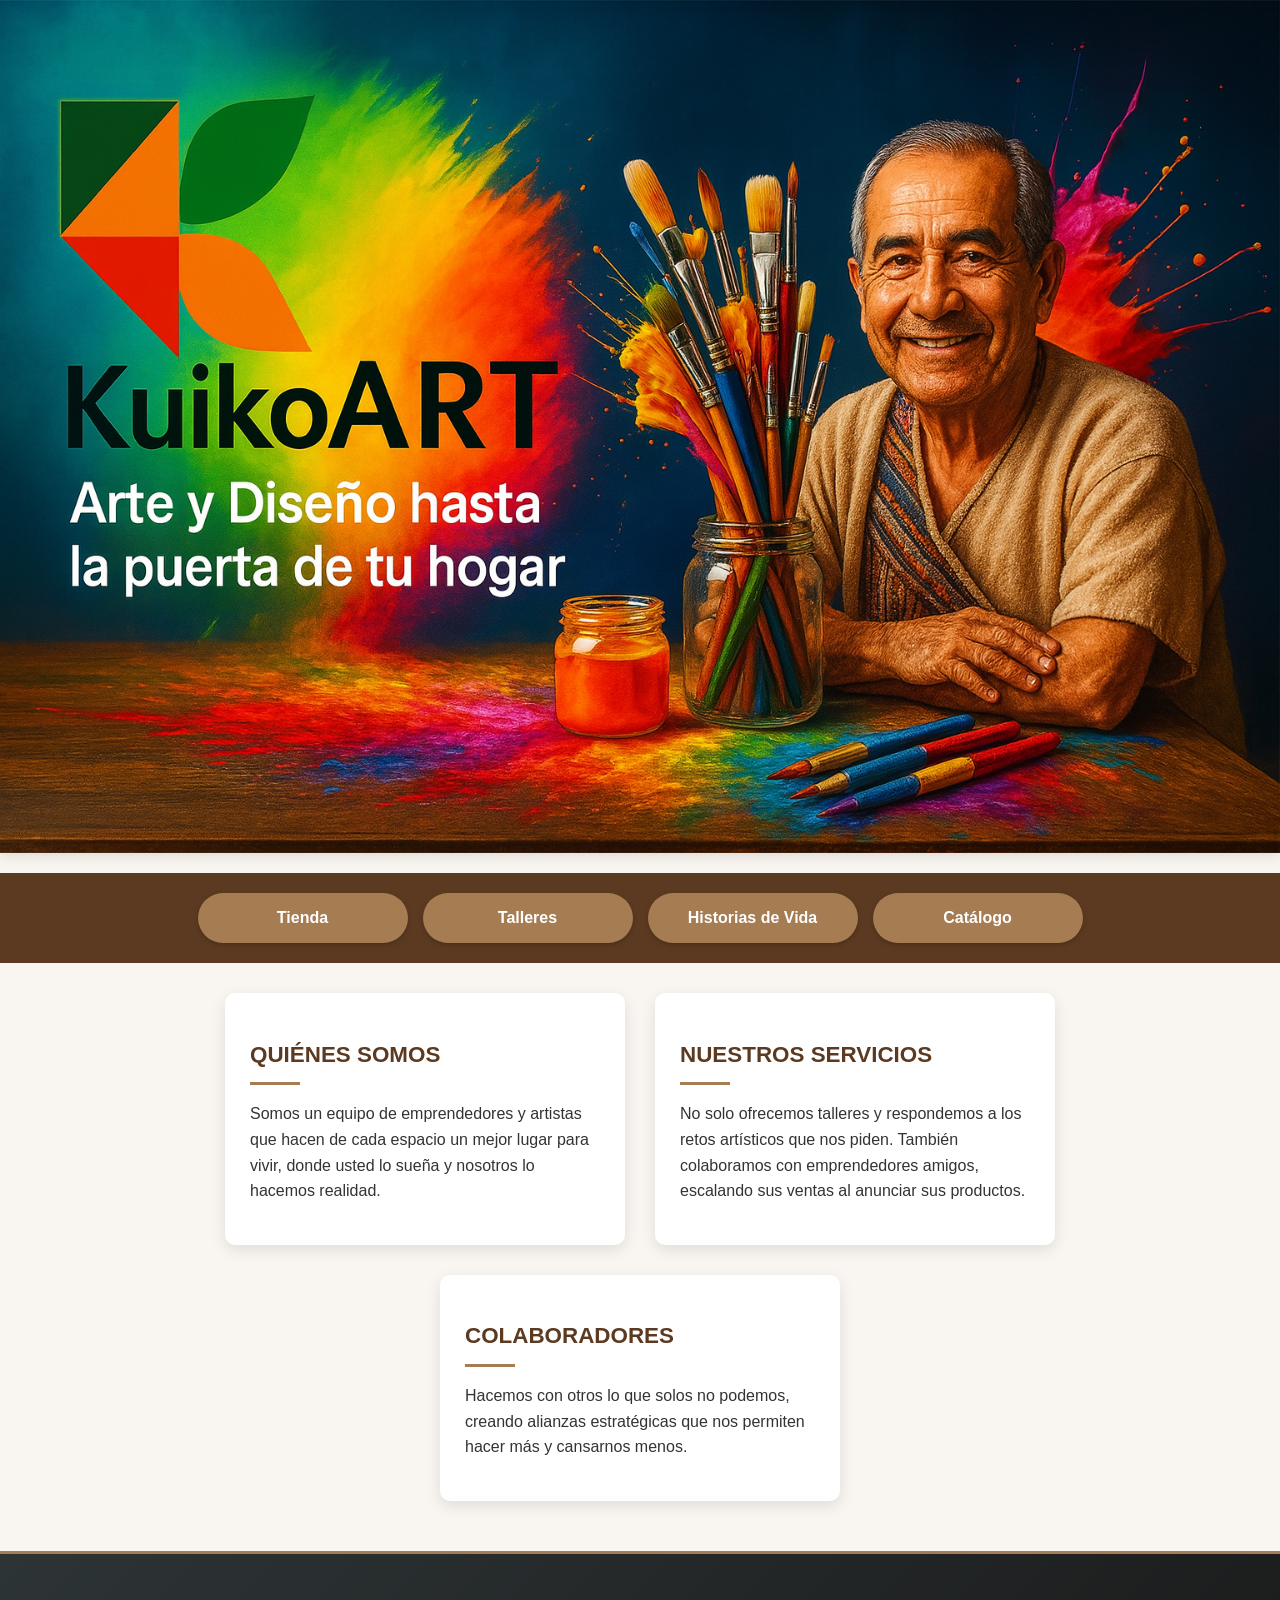
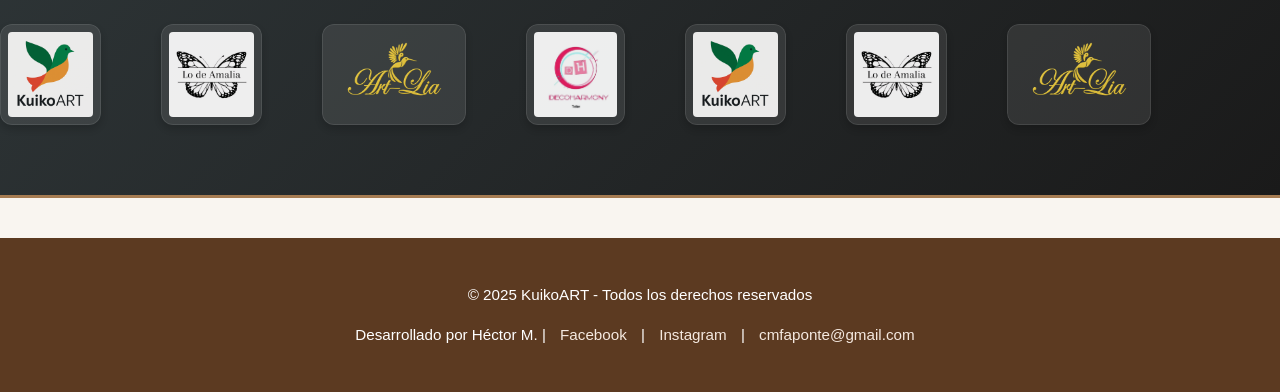
==== index.html @ ce36d162 "Add files via upload" ====
<!DOCTYPE html>
<html lang="es">
<head>
  <meta charset="UTF-8">
  <meta name="viewport" content="width=device-width, initial-scale=1.0">
  <title>KuikoART - Arte y Diseño a tu Hogar</title>
  <link rel="stylesheet" href="style.css">
</head>
<body>
  <!-- Hero Image -->
  <div class="hero">
    <img src="kuikoart-portada.jpg" alt="KuikoART Portada" class="hero-img">
  </div>

  <!-- Menú de Navegación -->
  <nav class="botones">
    <a href="tienda.html">Tienda</a>
    <a href="talleres.html">Talleres</a>
    <a href="historias.html">Historias de Vida</a>
    <a href="catalogo.html">Catálogo</a>
  </nav>

  <!-- Sección Información -->
  <section class="info">
    <div class="card">
      <h2>QUIÉNES SOMOS</h2>
      <p>Somos un equipo de emprendedores y artistas que hacen de cada espacio un mejor lugar para vivir, donde usted lo sueña y nosotros lo hacemos realidad.</p>
    </div>
    <div class="card">
      <h2>NUESTROS SERVICIOS</h2>
      <p>No solo ofrecemos talleres y respondemos a los retos artísticos que nos piden. También colaboramos con emprendedores amigos, escalando sus ventas al anunciar sus productos.</p>
    </div>
    <div class="card">
      <h2>COLABORADORES</h2>
      <p>Hacemos con otros lo que solos no podemos, creando alianzas estratégicas que nos permiten hacer más y cansarnos menos.</p>
    </div>
  </section>

  <!-- Slider de Logos - Versión Mejorada -->
  <section class="logos-slider">
    <div class="slider-container">
      <div class="slider-track">
        <!-- Logos originales -->
        <img src="kuikoart.jpg" alt="KuikoART" loading="lazy">
        <img src="lo_de_amalia.jpg" alt="Lo de Amalia" loading="lazy">
        <img src="art_lia.jpg" alt="Art Lia" loading="lazy">
        <img src="decoharmony.jpg" alt="Decoharmony" loading="lazy">
        <!-- Duplicados para efecto infinito -->
        <img src="kuikoart.jpg" alt="KuikoART" loading="lazy">
        <img src="lo_de_amalia.jpg" alt="Lo de Amalia" loading="lazy">
        <img src="art_lia.jpg" alt="Art Lia" loading="lazy">
      </div>
    </div>
  </section>

  <!-- Footer -->
  <footer class="footer">
    <p>© 2025 KuikoART - Todos los derechos reservados</p>
    <p>Desarrollado por Héctor M. |
      <a href="https://facebook.com/kuikoart" target="_blank">Facebook</a> |
      <a href="https://instagram.com/kuikoart" target="_blank">Instagram</a> |
      <a href="mailto:cmfaponte@gmail.com">cmfaponte@gmail.com</a>
    </p>
  </footer>
</body>
</html>
---- style.css ----
/* ===== ESTILOS GLOBALES ===== */
body {
  font-family: 'Arial', sans-serif;
  background-color: #f9f5f0;
  color: #333;
  margin: 0;
  padding: 0;
  line-height: 1.6;
  scroll-behavior: smooth;
}

/* ===== HERO/IMAGEN PRINCIPAL ===== */
.hero {
  width: 100%;
  overflow: hidden;
  margin-bottom: 20px;
  box-shadow: 0 4px 12px rgba(0,0,0,0.1);
}

.hero-img {
  width: 100%;
  height: auto;
  display: block;
  transition: transform 0.5s;
}

.hero-img:hover {
  transform: scale(1.02);
}

/* ===== MENÚ DE NAVEGACIÓN ===== */
.botones {
  display: flex;
  flex-wrap: wrap;
  justify-content: center;
  gap: 15px;
  padding: 20px 10px;
  background: #5c3a21;
  margin-bottom: 30px;
  position: sticky;
  top: 0;
  z-index: 100;
}

.botones a {
  color: white;
  text-decoration: none;
  padding: 12px 25px;
  border-radius: 30px;
  background: #a67c52;
  font-weight: bold;
  text-align: center;
  min-width: 160px;
  transition: all 0.3s;
  box-shadow: 0 2px 5px rgba(0,0,0,0.2);
}

.botones a:hover {
  background: #c49a6d;
  transform: translateY(-3px);
  box-shadow: 0 5px 15px rgba(0,0,0,0.3);
}

/* ===== TARJETAS INFORMATIVAS ===== */
.info {
  display: flex;
  flex-wrap: wrap;
  justify-content: center;
  gap: 30px;
  padding: 0 20px;
  margin-bottom: 50px;
  max-width: 1200px;
  margin-left: auto;
  margin-right: auto;
}

.card {
  background: white;
  border-radius: 10px;
  padding: 25px;
  width: 100%;
  max-width: 350px;
  box-shadow: 0 5px 15px rgba(0,0,0,0.1);
  transition: transform 0.3s, box-shadow 0.3s;
}

.card:hover {
  transform: translateY(-10px);
  box-shadow: 0 10px 25px rgba(0,0,0,0.15);
}

.card h2 {
  color: #5c3a21;
  margin-bottom: 15px;
  font-size: 1.4rem;
  position: relative;
}

.card h2::after {
  content: "";
  display: block;
  width: 50px;
  height: 3px;
  background: #a67c52;
  margin-top: 10px;
}

/* ===== SLIDER DE LOGOS (VERSIÓN PREMIUM) ===== */
.logos-slider {
  background: linear-gradient(135deg, #2d3436 0%, #1a1a1a 100%);
  padding: 50px 0;
  margin-bottom: 40px;
  overflow: hidden;
  border-top: 3px solid #a67c52;
  border-bottom: 3px solid #a67c52;
}

.slider-container {
  width: 100%;
  position: relative;
  padding: 20px 0;
}

.slider-track {
  display: flex;
  gap: 60px;
  animation: scroll 20s linear infinite;
  will-change: transform;
}

.slider-track img {
  height: 85px;
  width: auto;
  object-fit: contain;
  opacity: 0.92;
  transition: all 0.4s;
  border-radius: 12px;
  padding: 8px;
  background: rgba(255, 255, 255, 0.1);
  box-shadow: 
    0 4px 8px rgba(0, 0, 0, 0.2),
    inset 0 0 0 1px rgba(255, 255, 255, 0.1);
}

.slider-track img:hover {
  opacity: 1;
  transform: scale(1.15);
  background: rgba(255, 255, 255, 0.2);
  box-shadow: 
    0 6px 12px rgba(0, 0, 0, 0.3),
    inset 0 0 0 1px rgba(255, 255, 255, 0.3);
}

@keyframes scroll {
  0% { transform: translateX(0); }
  100% { transform: translateX(-50%); }
}

/* ===== PIE DE PÁGINA ===== */
.footer {
  text-align: center;
  padding: 30px 20px;
  background: #5c3a21;
  color: white;
  font-size: 0.95rem;
}

.footer a {
  color: #f5e9e0;
  text-decoration: none;
  transition: color 0.3s;
  margin: 0 10px;
}

.footer a:hover {
  color: #c49a6d;
  text-decoration: underline;
}

/* ===== RESPONSIVE ===== */
@media (max-width: 768px) {
  .botones {
    gap: 10px;
    padding: 15px 10px;
  }
  
  .botones a {
    min-width: 120px;
    padding: 10px 15px;
    font-size: 0.9rem;
  }
  
  .info {
    gap: 20px;
    padding: 0 15px;
  }
  
  .slider-track {
    gap: 40px;
    animation-duration: 25s;
  }
  
  .slider-track img {
    height: 65px;
    border-radius: 10px;
  }
}

@media (max-width: 480px) {
  .botones a {
    width: 100%;
    max-width: 200px;
  }
  
  .card {
    padding: 20px;
  }
  
  .slider-track {
    gap: 30px;
  }
  
  .slider-track img {
    height: 55px;
    padding: 6px;
  }
}
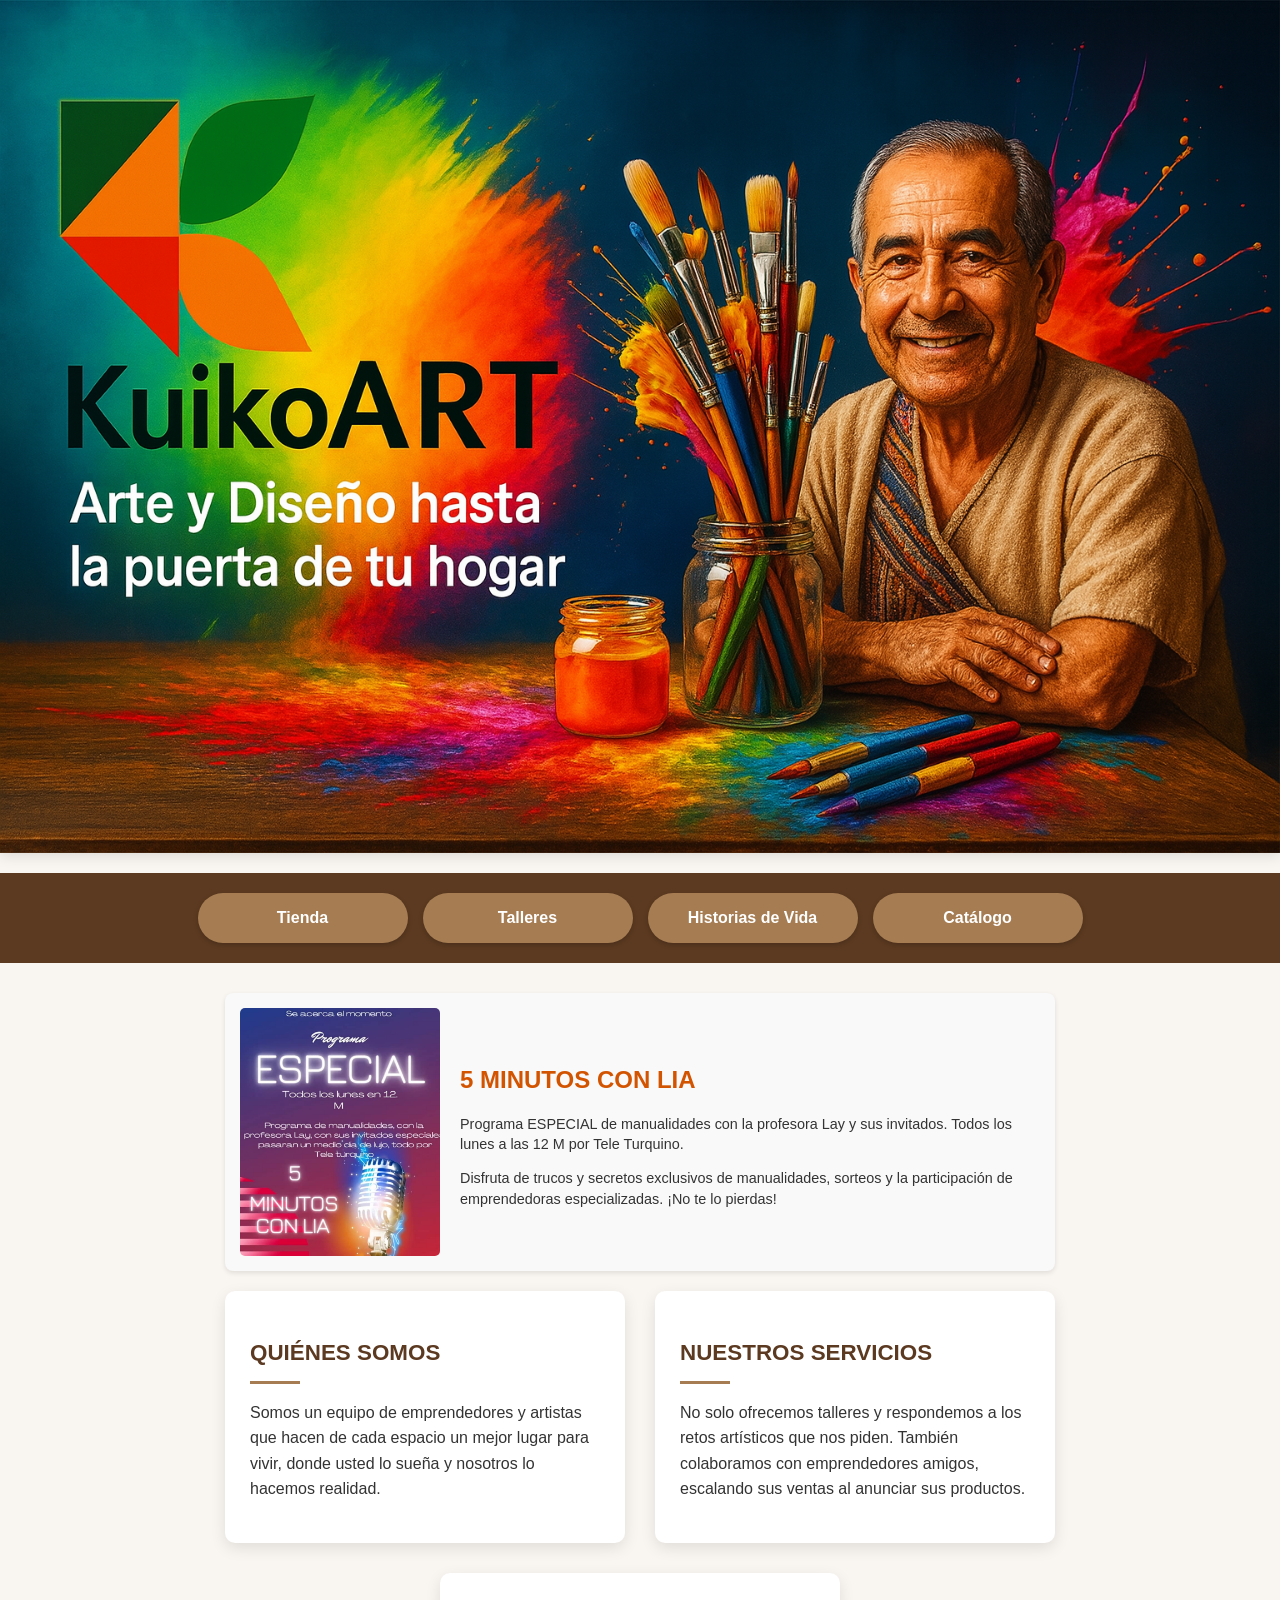
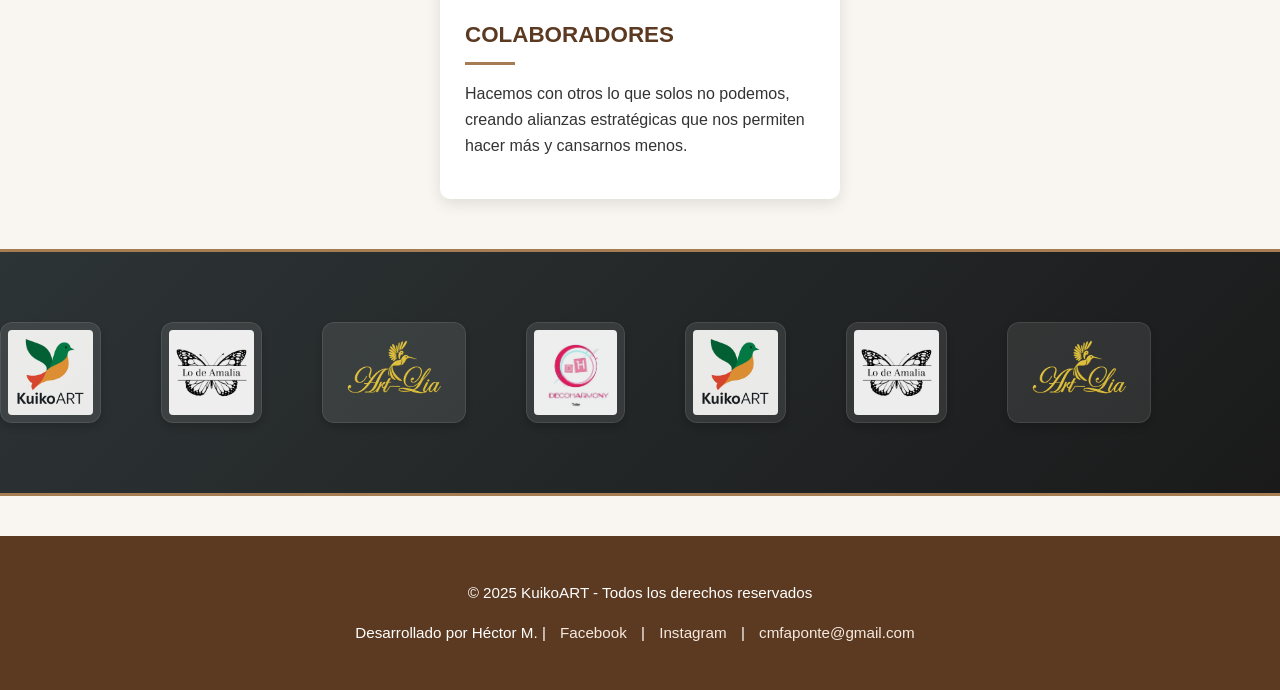
==== commit dc4c3827: "Update index.html" ====
--- a/index.html
+++ b/index.html
@@ -5,6 +5,40 @@
   <meta name="viewport" content="width=device-width, initial-scale=1.0">
   <title>KuikoART - Arte y Diseño a tu Hogar</title>
   <link rel="stylesheet" href="style.css">
+  <style>
+    /* Estilos adicionales para la sección especial */
+    .especial-semana {
+      max-width: 800px;
+      margin: 20px auto;
+      padding: 15px;
+      background-color: #f9f9f9;
+      border-radius: 8px;
+      box-shadow: 0 2px 5px rgba(0,0,0,0.1);
+    }
+    
+    .especial-contenido {
+      display: flex;
+      align-items: center;
+      gap: 20px;
+    }
+    
+    .especial-contenido img {
+      width: 200px;
+      height: auto;
+      border-radius: 5px;
+    }
+    
+    .especial-texto h2 {
+      color: #d35400;
+      margin-bottom: 10px;
+      font-size: 1.5rem;
+    }
+    
+    .especial-texto p {
+      font-size: 0.9rem;
+      line-height: 1.4;
+    }
+  </style>
 </head>
 <body>
   <!-- Hero Image -->
@@ -19,6 +53,18 @@
     <a href="historias.html">Historias de Vida</a>
     <a href="catalogo.html">Catálogo</a>
   </nav>
+
+  <!-- Sección Especial de la Semana - Versión Mejorada -->
+  <section class="especial-semana">
+    <div class="especial-contenido">
+      <img src="especial.jpg" alt="Programa Especial">
+      <div class="especial-texto">
+        <h2>5 MINUTOS CON LIA</h2>
+        <p>Programa ESPECIAL de manualidades con la profesora Lay y sus invitados. Todos los lunes a las 12 M por Tele Turquino.</p>
+        <p>Disfruta de trucos y secretos exclusivos de manualidades, sorteos y la participación de emprendedoras especializadas. ¡No te lo pierdas!</p>
+      </div>
+    </div>
+  </section>
 
   <!-- Sección Información -->
   <section class="info">
@@ -63,4 +109,4 @@
     </p>
   </footer>
 </body>
-</html>+  </html>
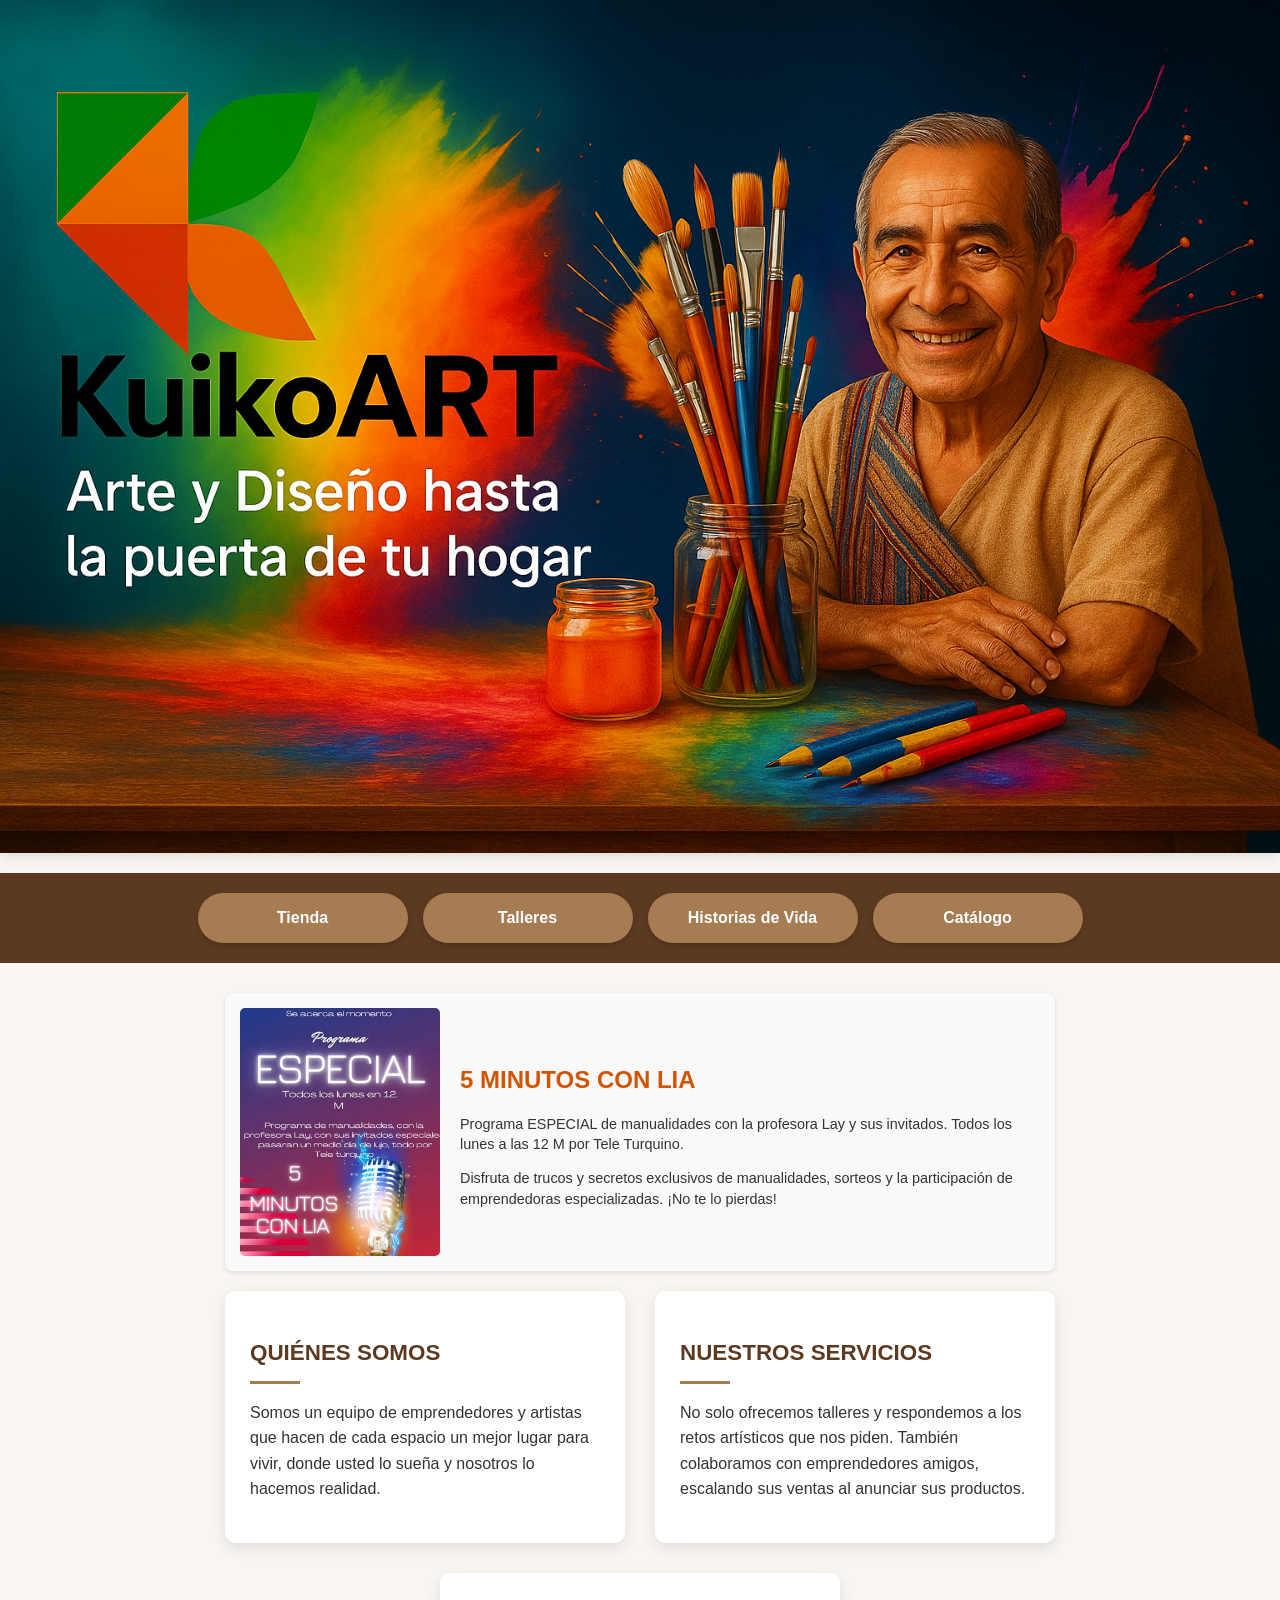
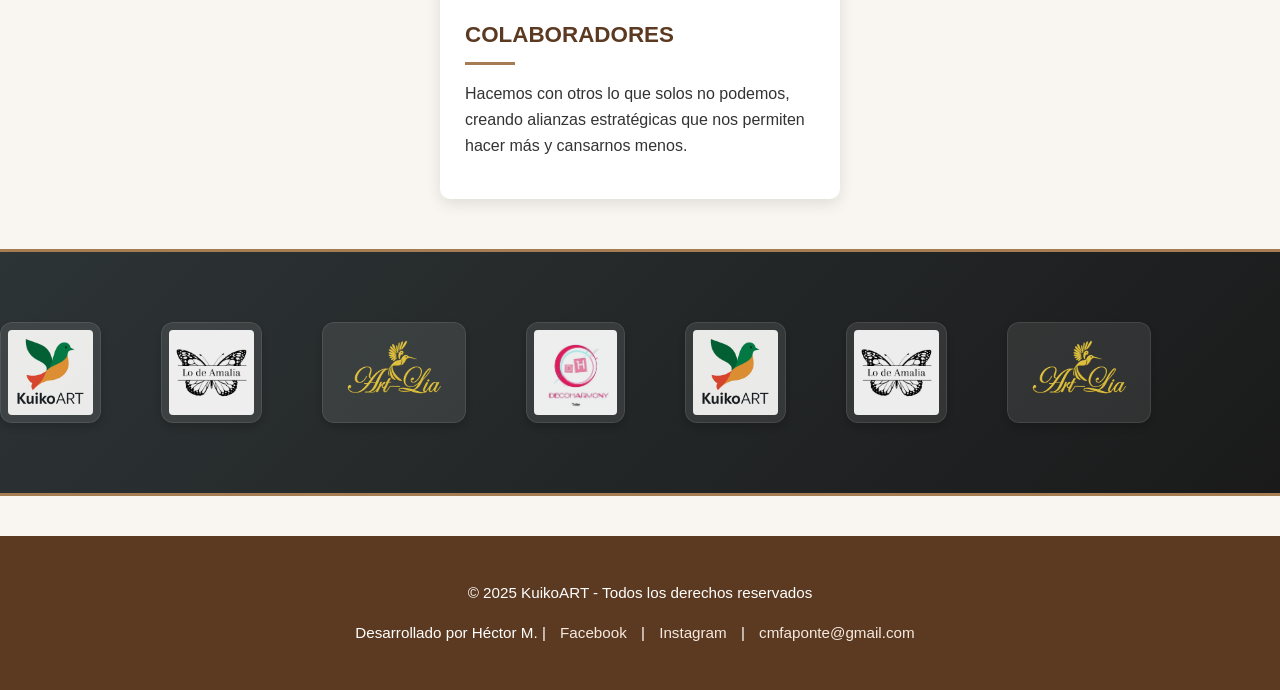
==== commit 3a4eb68c: "Update index.html" ====
--- a/index.html
+++ b/index.html
@@ -43,7 +43,7 @@
 <body>
   <!-- Hero Image -->
   <div class="hero">
-    <img src="kuikoart-portada.jpg" alt="KuikoART Portada" class="hero-img">
+    <img src="kuikoart-portada.png" alt="KuikoART Portada" class="hero-img">
   </div>
 
   <!-- Menú de Navegación -->
@@ -109,4 +109,4 @@
     </p>
   </footer>
 </body>
-  </html>
+</html>
